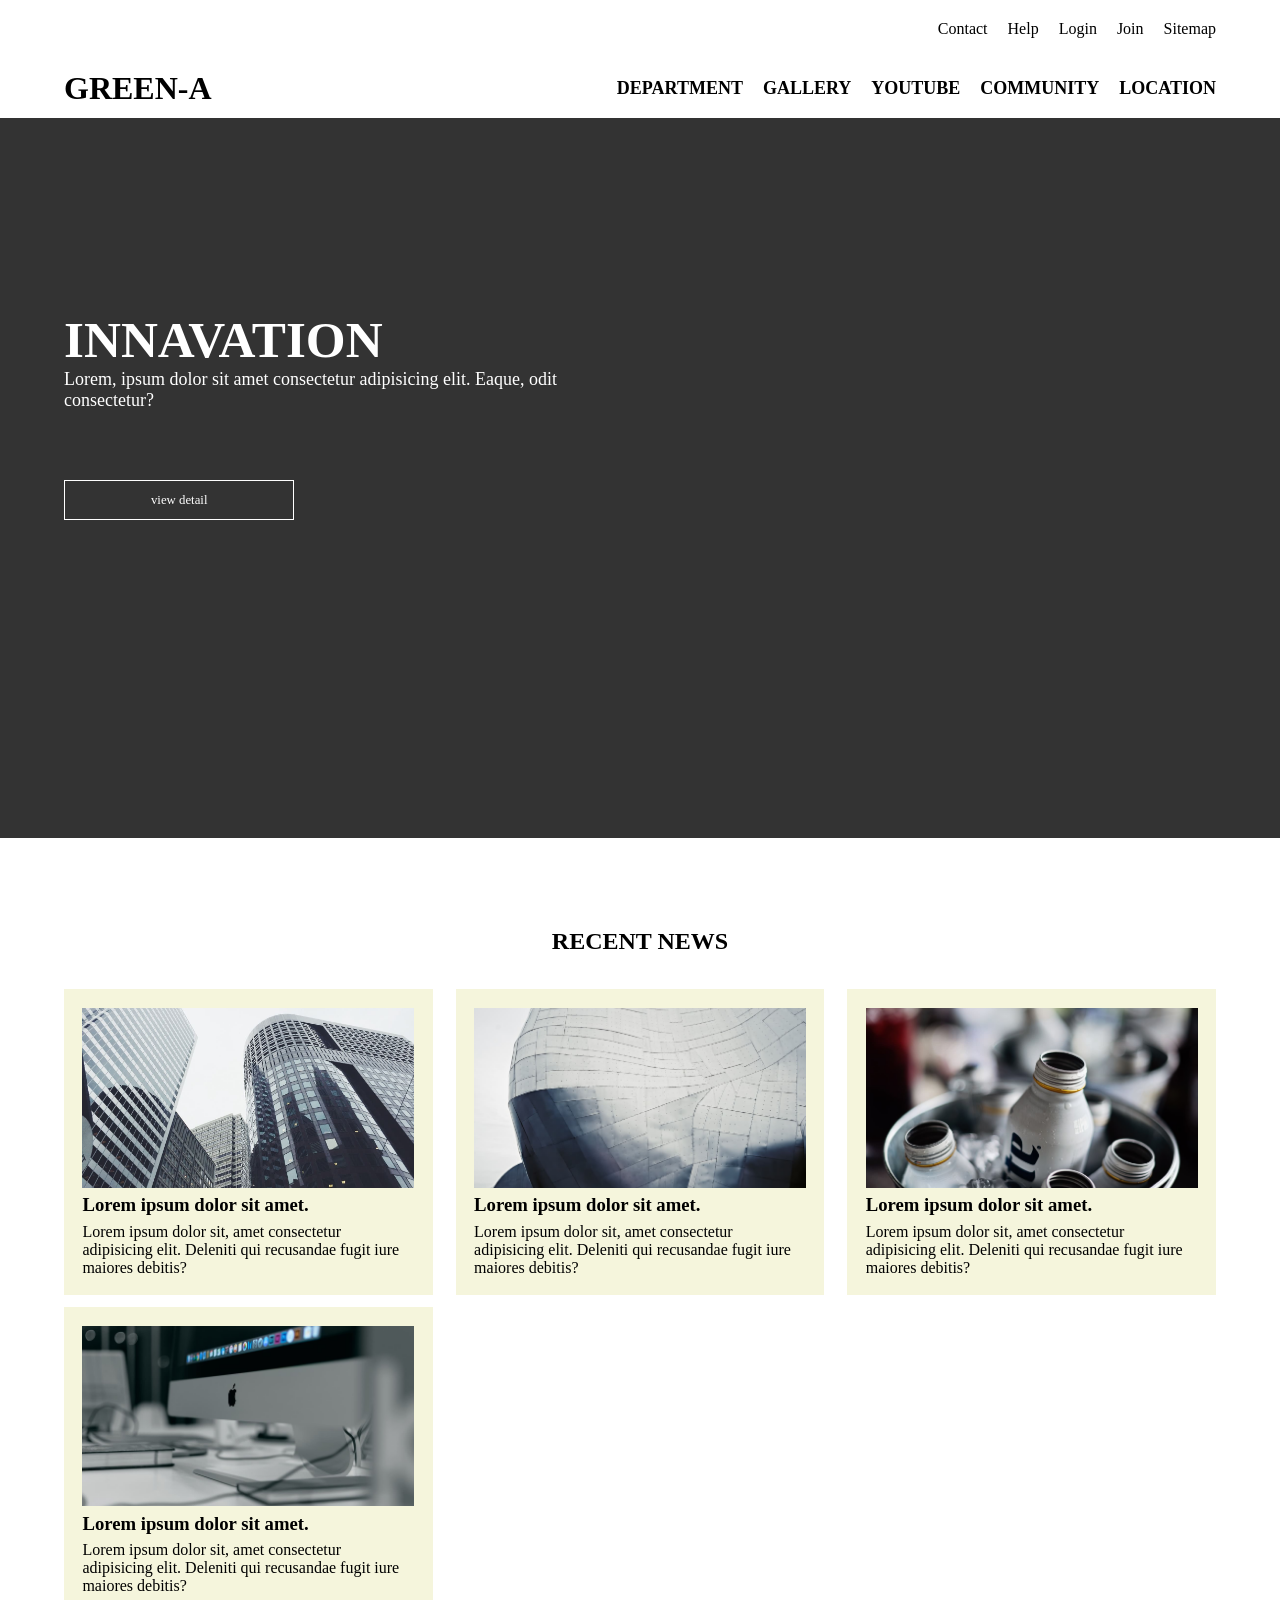
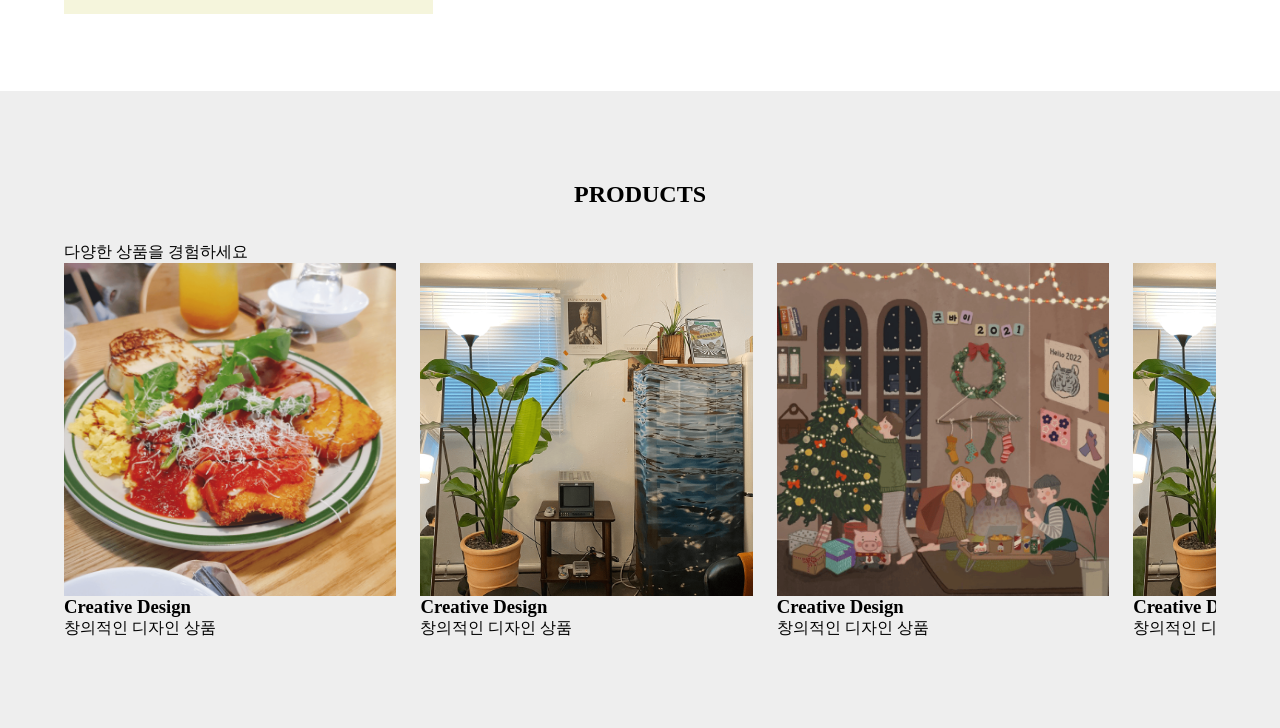
==== index.html @ b031059f "오버레이 전까지 완성" ====
<!doctype html>
<html lang="ko">
  <head>
    <meta charset="UTF-8" />
    <meta name="viewport" content="width=device-width, initial-scale=1.0" />
    <title>GREEN-A</title>
    <!--  ★ 파비콘 -->
    <link rel="icon" href="images/news2.jpg" />
    <!-- css 연결 -->
    <link rel="stylesheet" href="css/footer.css" />
    <link rel="stylesheet" href="css/header.css" />
    <link rel="stylesheet" href="css/main.css" />
    <link rel="stylesheet" href="css/news.css" />
    <link rel="stylesheet" href="css/product.css" />
    <link rel="stylesheet" href="css/responsive.css" />
    <link rel="stylesheet" href="css/visual.css" />
    <!-- Swiper cdn -->
    <!-- Swiper CSS -->
    <link
      rel="stylesheet"
      href="https://cdn.jsdelivr.net/npm/swiper@11/swiper-bundle.min.css"
    />
    <!-- Swiper JS -->
    <script src="https://cdn.jsdelivr.net/npm/swiper@11/swiper-bundle.min.js"></script>
    <!-- js -->
    <script src="js/main.js" defer></script>
  </head>

  <body>
    <!-- 전체 레이아웃 -->
    <div class="wrap">
      <!-- 상단 -->
      <div class="header">
        <div class="inner">
          <!-- header-top -->
          <div class="header-top">
            <ul class="util">
              <li><a href="#">Contact</a></li>
              <li><a href="#">Help</a></li>
              <li><a href="#">Login</a></li>
              <li><a href="#">Join</a></li>
              <li><a href="#">Sitemap</a></li>
            </ul>
          </div>
          <!-- header-bt -->
          <div class="header-bt">
            <!-- logo -->
            <h1><a href="#">GREEN-A</a></h1>
            <!-- menu -->
            <ul class="nav">
              <li><a href="#">DEPARTMENT</a></li>
              <li><a href="#">GALLERY</a></li>
              <li><a href="#">YOUTUBE</a></li>
              <li><a href="#">COMMUNITY</a></li>
              <li><a href="#">LOCATION</a></li>
            </ul>
            <!-- 모바일 메뉴 -->
            <div class="hamburger" id="hamburger">
              <span></span>
              <span></span>
              <span></span>
            </div>
          </div>
        </div>
      </div>
      <!-- 모바일일때 사이드 메뉴 -->
      <div class="mobile-menu" id="mobie-menu">
        <ul>
          <li><a href="#">DEPARTMENT</a></li>
          <li><a href="#">GALLERY</a></li>
          <li><a href="#">YOUTUBE</a></li>
          <li><a href="#">COMMUNITY</a></li>
          <li><a href="#">LOCATION</a></li>
          <li><a href="#">연락처</a></li>
          <li><a href="#">회원가입</a></li>
          <li><a href="#">로그인 </a></li>
        </ul>
      </div>
      <div class="overlay"></div>
      <!-- 비주얼 -->
      <div class="visual">
        <!-- 비디오 -->
        <video autoplay loop muted>
          <source src="images/visual.mp4" type="video/mp4" />
        </video>

        <!-- 비디오 내용 -->
        <div class="video-inner inner">
          <h2>INNAVATION</h2>
          <p>
            Lorem, ipsum dolor sit amet consectetur adipisicing elit. Eaque,
            odit consectetur?
          </p>
          <a href="#">view detail</a>
        </div>
      </div>
      <!-- 뉴스 -->
      <section class="news">
        <div class="inner">
          <h2>RECENT NEWS</h2>
          <ul class="news-wrap">
            <li>
              <div class="pic">
                <img src="images/news1.jpg" alt="news" />
              </div>
              <h3><a href="#">Lorem ipsum dolor sit amet.</a></h3>
              <p>
                Lorem ipsum dolor sit, amet consectetur adipisicing elit.
                Deleniti qui recusandae fugit iure maiores debitis?
              </p>
            </li>
            <li>
              <div class="pic">
                <img src="images/news2.jpg" alt="news" />
              </div>
              <h3><a href="#">Lorem ipsum dolor sit amet.</a></h3>
              <p>
                Lorem ipsum dolor sit, amet consectetur adipisicing elit.
                Deleniti qui recusandae fugit iure maiores debitis?
              </p>
            </li>
            <li>
              <div class="pic">
                <img src="images/news3.jpg" alt="news" />
              </div>
              <h3><a href="#">Lorem ipsum dolor sit amet.</a></h3>
              <p>
                Lorem ipsum dolor sit, amet consectetur adipisicing elit.
                Deleniti qui recusandae fugit iure maiores debitis?
              </p>
            </li>
            <li>
              <div class="pic">
                <img src="images/news4.jpg" alt="news" />
              </div>
              <h3><a href="#">Lorem ipsum dolor sit amet.</a></h3>
              <p>
                Lorem ipsum dolor sit, amet consectetur adipisicing elit.
                Deleniti qui recusandae fugit iure maiores debitis?
              </p>
            </li>
          </ul>
        </div>
      </section>
      <!-- 상품(스와이퍼 적용) -->
      <section class="product">
        <div class="inner">
          <h2>PRODUCTS</h2>
          <p>다양한 상품을 경험하세요</p>
          <!-- 스와이퍼 시작 -->
          <div class="swiper productSwiper">
            <div class="swiper-wrapper">
              <!-- 슬라이드 1 -->
              <div class="swiper-slide">
                <img src="images/about-03-1.png" alt="product" />
                <div class="slide-info">
                  <h3>Creative Design</h3>
                  <p>창의적인 디자인 상품</p>
                </div>
              </div>
              <div class="swiper-slide">
                <img src="images/about-05-1.png" alt="product" />
                <div class="slide-info">
                  <h3>Creative Design</h3>
                  <p>창의적인 디자인 상품</p>
                </div>
              </div>
              <div class="swiper-slide">
                <img src="images/draw-cristmas.png" alt="product" />
                <div class="slide-info">
                  <h3>Creative Design</h3>
                  <p>창의적인 디자인 상품</p>
                </div>
              </div>
              <div class="swiper-slide">
                <img src="images/about-05-1.png" alt="product" />
                <div class="slide-info">
                  <h3>Creative Design</h3>
                  <p>창의적인 디자인 상품</p>
                </div>
              </div>
              <div class="swiper-slide">
                <img src="images/about-03-1.png" alt="product" />
                <div class="slide-info">
                  <h3>Creative Design</h3>
                  <p>창의적인 디자인 상품</p>
                </div>
              </div>
            </div>
          </div>
        </div>
      </section>
      <!-- 하단 -->
    </div>
  </body>
</html>
---- css/header.css ----
/* header */
.header {
  width: 100%;
  /* background-color: cornsilk; */
}
/* header-top */
.util {
  display: flex;
  justify-content: flex-end;
  gap: 20px;
  padding: 20px 0;
  /* background-color: pink; */
}
.header-bt {
  /* padding-bottom: 20px; */
  display: flex;
  justify-content: space-between;
  align-items: center;
}
/* menu */
.nav {
  display: flex;
  gap: 20px;
}
.nav > li > a {
  font-size: 18px;
  font-weight: bold;
  display: block;
  line-height: 60px; /*글자 높이값*/
}

/* 모바일 메뉴 */
.hamburger {
  /* display: flex ; */
  display: none;
  flex-direction: column;
  gap: 5px;
  cursor: pointer;
  transition: all 0.3s;
}
.hamburger span {
  width: 25px;
  height: 3px;
  background-color: #333;
}
/* 모바일 메뉴 */
.mobile-menu {
  position: fixed;
  top: 0;
  left: -300px; /*왼쪽에서꺼내지는 느낌내려고 입력한 값*/
  width: 300px;
  height: 100vh; /*브라우저의 높이를 다먹겠다*/
  background-color: #fff;
  padding-top: 70px;
  padding-left: 30px;
  padding-right: 30px;
  z-index: 9999;
}
.mobile-menu.active {
  left: 0;
}
.mobile-menu li {
  border-bottom: 1px solid #eee;
}
.mobile-menu li:last-child {
  border: none;
}
.mobile-menu li a {
  display: block;
  padding: 16px;
}

.overlay {
  position: fixed;
  top: 0;
  left: 0;
  width: 100%;
  height: 100vh;
  background-color: rgba(0, 0, 0, 0.5);
  z-index: 999;
  display: none;
}
---- css/main.css ----
* {
  margin: 0;
  padding: 0;
  box-sizing: border-box;
}
ul,
li {
  list-style: none;
}
a {
  text-decoration: none;
  color: inherit; /*: 부모를 따라가겠다 라는 의미*/
}
img {
  width: 100%;
  display: block;
}
/* 공통영역 */
.inner {
  position: relative;
  width: 90%;
  max-width: 1280px;
  margin: auto;
  /* background-color: rebeccapurple; */
}
section {
  padding: 7% 0;
}
section h2 {
  text-align: center;
  font-size: clamp(20px, 2vw, 24px);
  font-weight: bold;
  margin-bottom: 3%;
}
---- css/news.css ----
.news-wrap {
  display: grid;
  gap: 2%;
  grid-template-columns: repeat(auto-fit, minmax(300px, 1fr));
}

.news-wrap li {
  padding: 5%;
  background-color: beige;
}

.pic {
  position: relative;
  height: 180px; /*이미지가 아닌 이미지 영역의 높이*/
  overflow: hidden;
}

.pic img {
  position: absolute;
  top: 50%;
  transform: translateY(-50%);
  /* width: 100%;
  display: block; <- 메인에 공통적으로 값을 줘서 지움*/
}
.news-wrap li h3 {
  padding: 2% 0;
}
---- css/product.css ----
.product {
  background-color: #eee;
}
---- css/responsive.css ----
@media (max-width: 900px) {
  .nav > li > a {
    font-size: 16px;
  }
}
@media (max-width: 768px) {
  .nav {
    display: none;
  }
  .hamburger {
    display: flex;
  }
}
---- css/visual.css ----
.visual {
  position: relative;
  width: 100%;
  max-height: 1080px;
  min-height: 300px;
  aspect-ratio: 16/ 9; /*비율 대로 줄게 할 때 사용*/
  padding-top: 15%;
  background-color: #333;
}
.visual video {
  position: absolute;
  top: 0;
  left: 0;
  width: 100%;
  height: 100%;
  display: block;
  /* padding-top: 15%; */
  object-fit: cover;
  opacity: 0.3;
}
.video-inner {
  /* padding-top: 5%; */
  color: #fff;
}
.video-inner h2 {
  font-size: clamp(28px, 4vw, 120px);
  /* 최소 , 4%, 최대값 */
}
.video-inner p {
  width: 50%;
  margin-bottom: 6%;
  font-size: clamp(12px, 2vw, 18px);
}
.video-inner a {
  display: block;
  width: 20%;
  max-width: 300px;
  min-width: 100px;
  text-align: center;
  padding: 1% 0;
  /* background-color: blue; */
  border: 1px solid #fff;
  font-size: clamp(12px, 1vw, 16px);
}
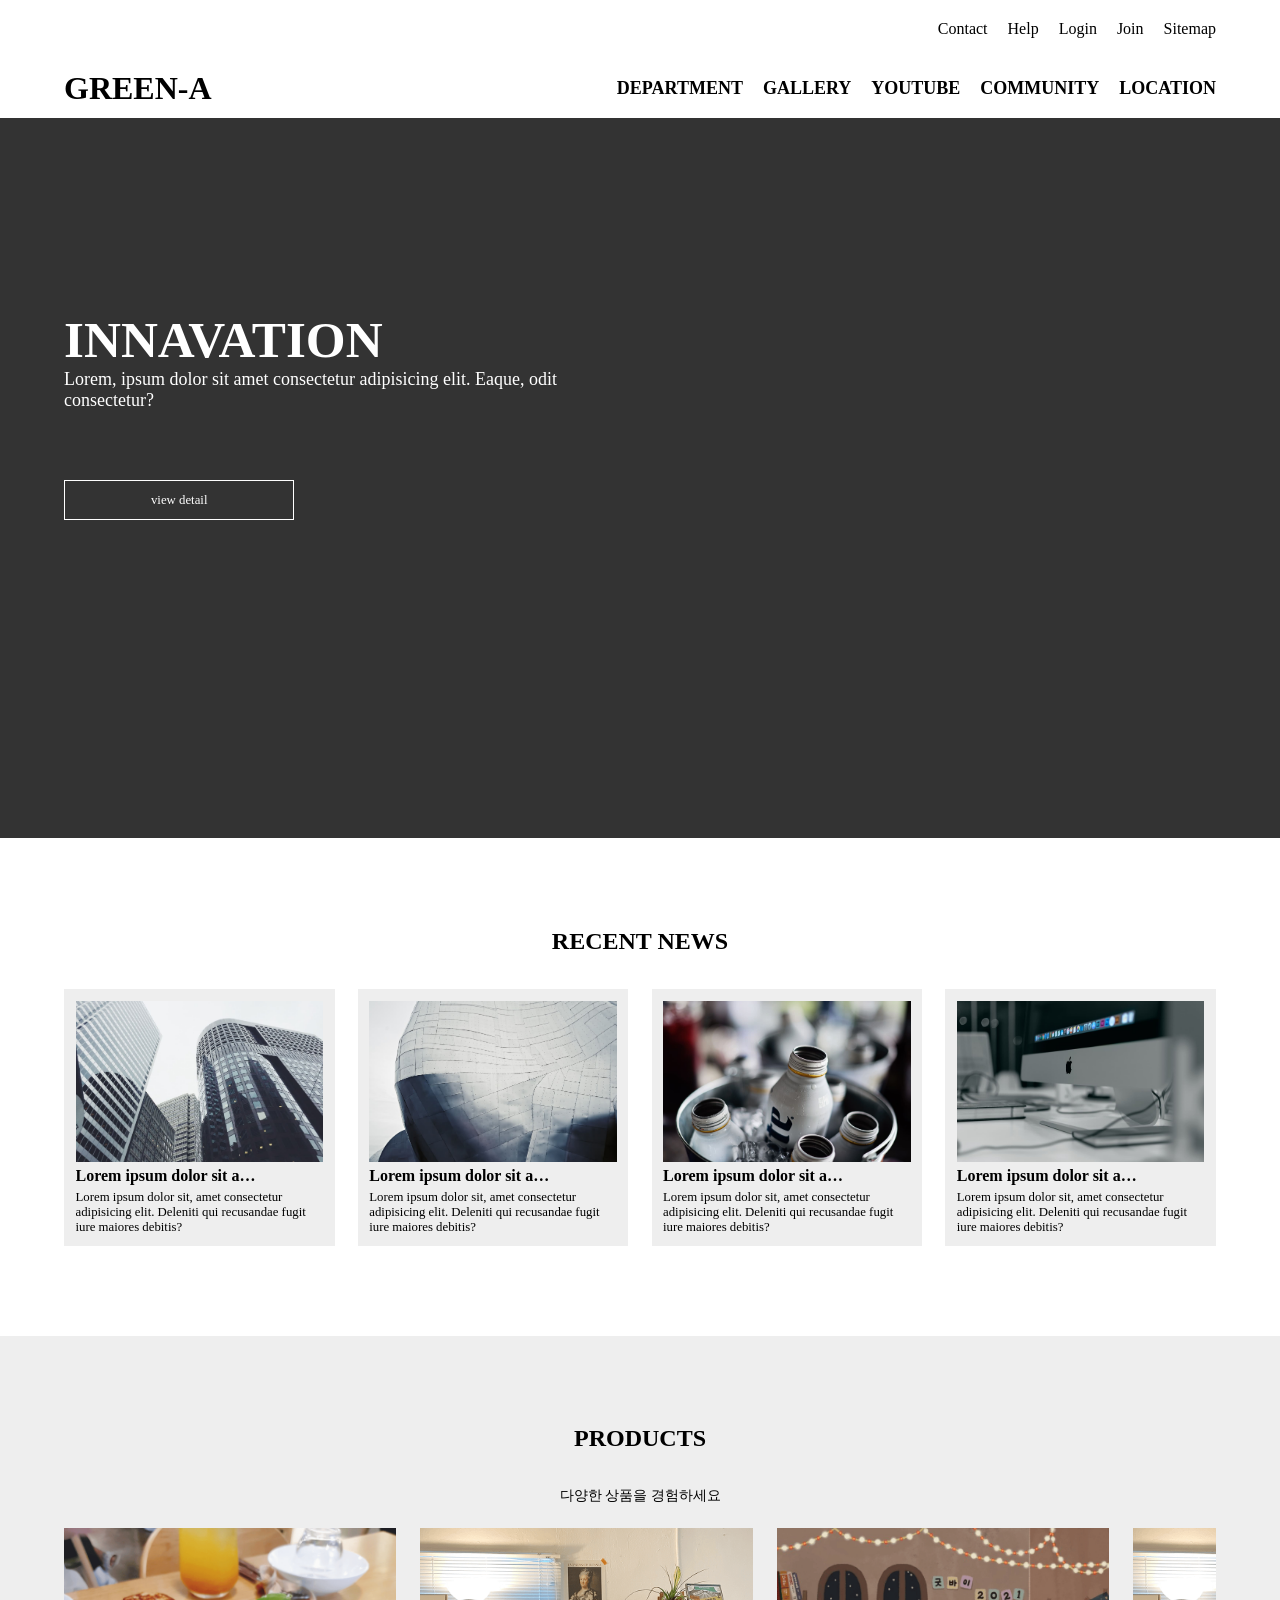
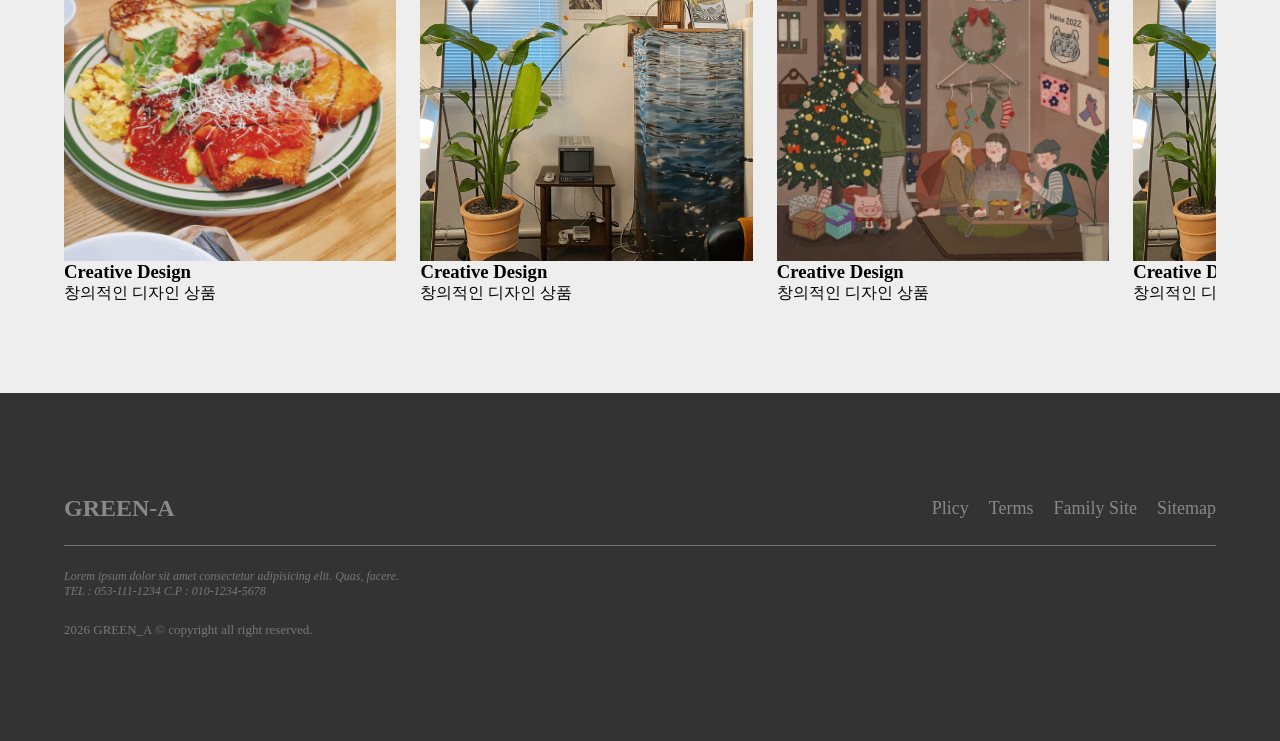
==== commit 695a52bb: "반응형" ====
--- a/index.html
+++ b/index.html
@@ -191,6 +191,29 @@
         </div>
       </section>
       <!-- 하단 -->
+      <footer class="footer">
+        <div class="inner">
+          <!-- upper -->
+          <div class="upper">
+            <h2><a href="#">GREEN-A</a></h2>
+            <ul>
+              <li><a href="#">Plicy</a></li>
+              <li><a href="#">Terms</a></li>
+              <li><a href="#">Family Site</a></li>
+              <li><a href="#">Sitemap</a></li>
+            </ul>
+          </div>
+          <!-- lower -->
+          <div class="lower">
+            <address>
+              Lorem ipsum dolor sit amet consectetur adipisicing elit. Quas,
+              facere.<br />
+              TEL : 053-111-1234 C.P : 010-1234-5678
+            </address>
+            <p>2026 GREEN_A &copy; copyright all right reserved.</p>
+          </div>
+        </div>
+      </footer>
     </div>
   </body>
 </html>
--- a/css/footer.css
+++ b/css/footer.css
@@ -0,0 +1,28 @@
+.footer {
+  padding: 8% 0;
+  background-color: #333;
+}
+.upper {
+  display: flex;
+  align-items: center;
+  justify-content: space-between;
+  color: #888;
+  border-bottom: 1px solid #777;
+  padding-bottom: 2%; /* 글자와 선 사이의 공간을 주기 위함 */
+}
+.upper ul {
+  display: flex;
+  gap: 20px;
+}
+.upper ul a {
+  font-size: clamp(18px, 1vw, 22px);
+}
+.lower {
+  margin-top: 2%;
+  color: #777;
+  font-size: 12px;
+}
+.lower p {
+  font-size: 13px;
+  margin-top: 2%;
+}
--- a/css/header.css
+++ b/css/header.css
@@ -1,6 +1,10 @@
 /* header */
 .header {
   width: 100%;
+  background-color: #fff;
+  position: sticky;
+  top: 0;
+  z-index: 999;
   /* background-color: cornsilk; */
 }
 /* header-top */
@@ -16,6 +20,9 @@
   display: flex;
   justify-content: space-between;
   align-items: center;
+}
+.header-bt h1 {
+  font-size: clamp(24px, 3vw, 32px);
 }
 /* menu */
 .nav {
@@ -78,5 +85,12 @@
   height: 100vh;
   background-color: rgba(0, 0, 0, 0.5);
   z-index: 999;
-  display: none;
+  /* display: none; */
+  opacity: 0;
+  visibility: hidden; /*영역을 안보이게 하는 것*/
+  transition: all 0.3s;
 }
+.overlay.active {
+  opacity: 1;
+  visibility: visible;
+}
--- a/css/news.css
+++ b/css/news.css
@@ -1,17 +1,20 @@
 .news-wrap {
-  display: grid;
+  display: flex;
+  flex-wrap: wrap;
   gap: 2%;
-  grid-template-columns: repeat(auto-fit, minmax(300px, 1fr));
+  /* grid-template-columns: repeat(4, minmax(0, 1fr)); */
 }
 
 .news-wrap li {
-  padding: 5%;
-  background-color: beige;
+  width: calc((100% - 6%) / 4);
+  padding: 1%;
+  background-color: #eee;
 }
 
 .pic {
   position: relative;
-  height: 180px; /*이미지가 아닌 이미지 영역의 높이*/
+  /* height: 180px; 이미지가 아닌 이미지 영역의 높이 */
+  aspect-ratio: 2/1.3;
   overflow: hidden;
 }
 
@@ -19,9 +22,26 @@
   position: absolute;
   top: 50%;
   transform: translateY(-50%);
-  /* width: 100%;
-  display: block; <- 메인에 공통적으로 값을 줘서 지움*/
+  width: 100%;
+  /* display: block; <- 메인에 공통적으로 값을 줘서 지움 */
 }
 .news-wrap li h3 {
   padding: 2% 0;
+  font-size: clamp(16px, 1vw, 18px);
+  /* 말줄임 표시 */
+  max-width: 180px;
+  overflow: hidden;
+  /* 한 줄 말줄임 표시 */
+  white-space: nowrap;
+  text-overflow: ellipsis; /*: 생략*/
+  /* background-color: pink; */
 }
+.news-wrap li p {
+  font-size: clamp(12px, 1vw, 16px);
+  /* 두 줄 말줄임 표시 */
+  overflow: hidden;
+  /* 여러 말줄임 기능을 사용하기 위한 레이아웃 설정 */
+  display: -webkit-box;
+  -webkit-line-clamp: 3; /* 몇 줄로 만들 것인지 */
+  -webkit-box-orient: vertical; /* 방향을 어디로 할 것인지 */
+}
--- a/css/product.css
+++ b/css/product.css
@@ -1,3 +1,8 @@
 .product {
   background-color: #eee;
 }
+.product > .inner > p {
+  font-size: clamp(14px, 1vw, 16px);
+  margin-bottom: 2%;
+  text-align: center;
+}
--- a/css/responsive.css
+++ b/css/responsive.css
@@ -3,11 +3,54 @@
     font-size: 16px;
   }
 }
+
 @media (max-width: 768px) {
   .nav {
     display: none;
   }
+
   .hamburger {
     display: flex;
   }
+
+  /* 햄버거 메뉴 클릭 시 X 변경 */
+  .hamburger.active span:nth-child(1) {
+    transform: rotate(-45deg) translate(-5px, 6px);
+  }
+
+  .hamburger.active span:nth-child(2) {
+    display: none;
+  }
+
+  .hamburger.active span:nth-child(3) {
+    transform: rotate(45deg);
+  }
+
+  .news-wrap li {
+    width: calc((100% - 2%) / 2);
+    margin-bottom: 10px;
+  }
+  /* 하단 */
+  .upper {
+    flex-direction: column;
+    align-items: flex-start;
+  }
 }
+
+/* 모바일 */
+@media (max-width: 390px) {
+  .news-wrap li {
+    width: 100%;
+    margin-bottom: 20px;
+  }
+
+  section {
+    padding: 60px 0;
+  }
+  .upper {
+    padding-bottom: 20px;
+  }
+  .lower {
+    margin-top: 20px;
+  }
+}
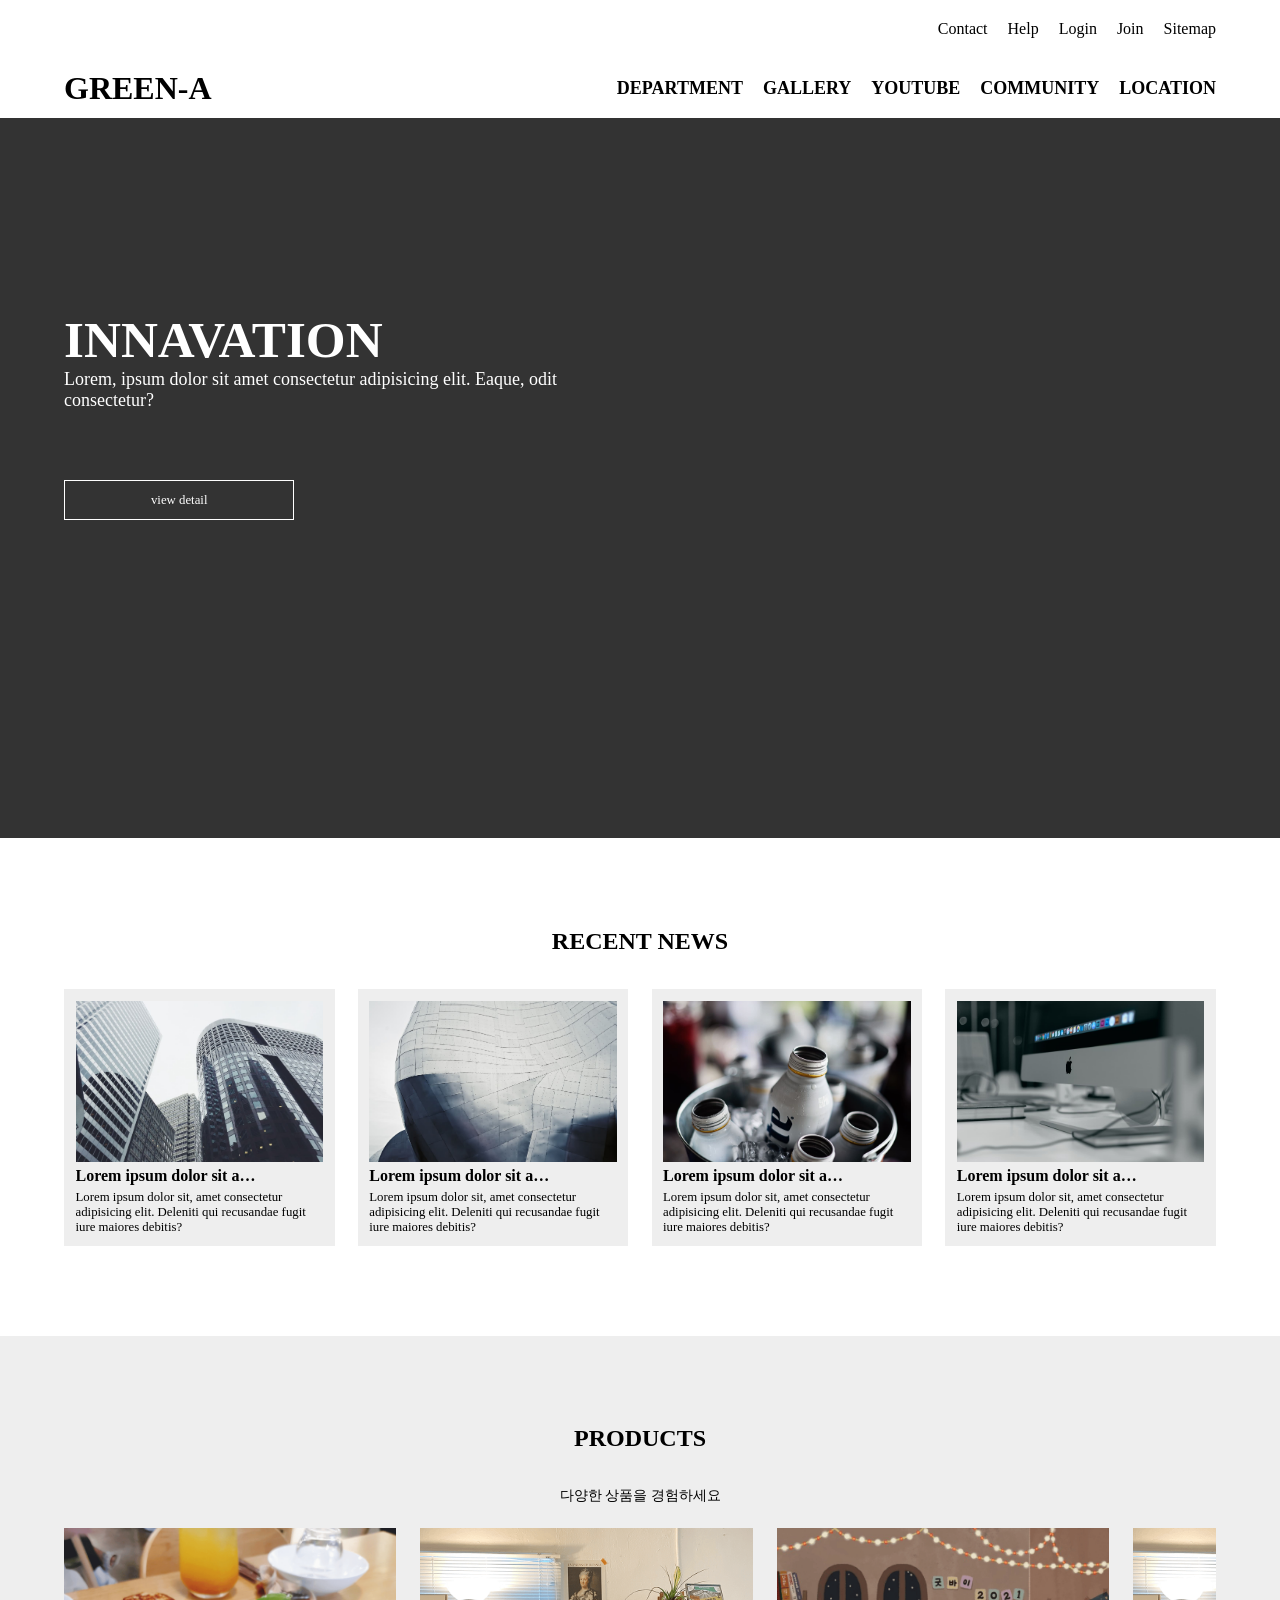
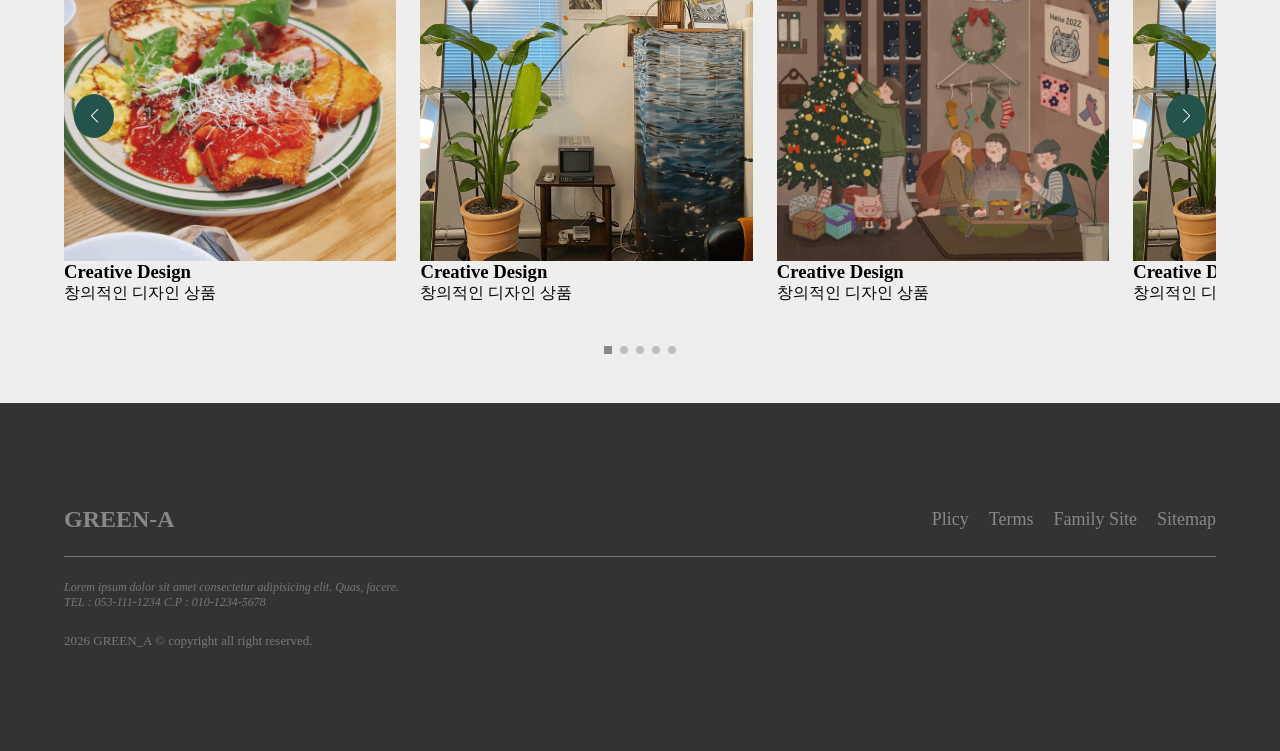
==== commit b3aa39fa: "최종수정" ====
--- a/index.html
+++ b/index.html
@@ -24,6 +24,8 @@
     <script src="https://cdn.jsdelivr.net/npm/swiper@11/swiper-bundle.min.js"></script>
     <!-- js -->
     <script src="js/main.js" defer></script>
+    <!-- swiper 기능 -->
+    <script src="js/swiper_pro.js" defer></script>
   </head>
 
   <body>
@@ -187,7 +189,13 @@
                 </div>
               </div>
             </div>
-          </div>
+            <!-- 좌우 화살표 -->
+            <div class="swiper-button-prev"></div>
+            <div class="swiper-button-next"></div>
+
+            <!-- 페이지네이션 -->
+          </div>
+          <div class="swiper-pagination"></div>
         </div>
       </section>
       <!-- 하단 -->
--- a/css/product.css
+++ b/css/product.css
@@ -1,4 +1,5 @@
 .product {
+  padding-bottom: 100px;
   background-color: #eee;
 }
 .product > .inner > p {
@@ -6,3 +7,29 @@
   margin-bottom: 2%;
   text-align: center;
 }
+.productSwiper {
+  padding-bottom: 50px;
+  /* background-color: pink; */
+}
+/* 페이지네이션 */
+.product .swiper-pagination {
+  bottom: -55px !important;
+  /* height: 50px !important; */
+  /* background-color: powderblue; */
+}
+.swiper-button-next,
+.swiper-button-prev {
+  color: #fff !important;
+  padding: 20px;
+  border-radius: 50%;
+  background-color: #23534a;
+}
+.swiper-button-next:after,
+.swiper-button-prev:after {
+  font-size: 14px !important;
+}
+.swiper-pagination-bullet-active{
+  /* background: url(../images/news1.jpg) no-repeat!important; 이런식으로 이미지 삽입도 가능 */
+  background-color: #888 !important;
+  border-radius: 0 !important;
+}
--- a/css/responsive.css
+++ b/css/responsive.css
@@ -35,6 +35,9 @@
     flex-direction: column;
     align-items: flex-start;
   }
+  section .inner {
+    padding: 80px 0;
+  }
 }
 
 /* 모바일 */
@@ -53,4 +56,8 @@
   .lower {
     margin-top: 20px;
   }
+  .product .swiper-button-next,
+  .product .swiper-button-prev {
+    display: none;
+  }
 }
